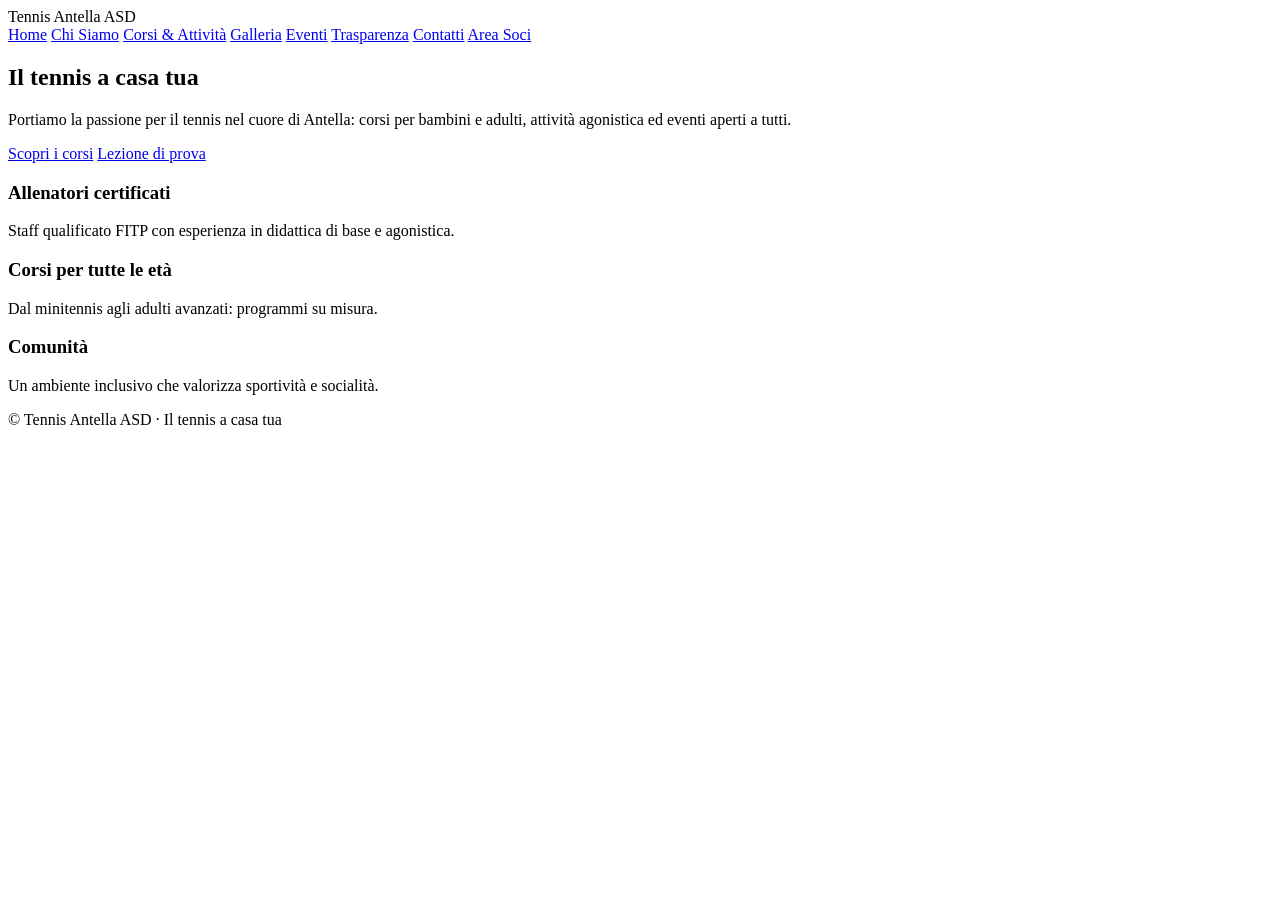
==== index.html @ 5396a21c "Add files via upload" ====
<!doctype html>
<html lang="it">
<head>
  <meta charset="utf-8">
  <meta name="viewport" content="width=device-width, initial-scale=1">
  <title>Tennis Antella ASD – Home</title>
  <link rel="stylesheet" href="assets/css/style.css">
</head>
<body>
  <header class="site-header">
    <div class="container">
      <div class="brand">Tennis Antella ASD</div>
      <nav class="nav">
        <a href="index.html">Home</a>
        <a href="chi-siamo.html">Chi Siamo</a>
        <a href="corsi.html">Corsi & Attività</a>
        <a href="galleria.html">Galleria</a>
        <a href="eventi.html">Eventi</a>
        <a href="trasparenza.html">Trasparenza</a>
        <a href="contatti.html">Contatti</a>
        <a href="area-soci.html">Area Soci</a>
      </nav>
    </div>
  </header>

  <section class="hero">
    <div class="container">
      <h1>Il tennis a casa tua</h1>
      <p>Portiamo la passione per il tennis nel cuore di Antella: corsi per bambini e adulti, attività agonistica ed eventi aperti a tutti.</p>
      <div class="cta">
        <a class="btn" href="corsi.html">Scopri i corsi</a>
        <a class="btn btn-outline" href="contatti.html">Lezione di prova</a>
      </div>
    </div>
  </section>

  <section class="features">
    <div class="container grid">
      <div class="card">
        <h3>Allenatori certificati</h3>
        <p>Staff qualificato FITP con esperienza in didattica di base e agonistica.</p>
      </div>
      <div class="card">
        <h3>Corsi per tutte le età</h3>
        <p>Dal minitennis agli adulti avanzati: programmi su misura.</p>
      </div>
      <div class="card">
        <h3>Comunità</h3>
        <p>Un ambiente inclusivo che valorizza sportività e socialità.</p>
      </div>
    </div>
  </section>

  <footer class="site-footer">
    <div class="container">© Tennis Antella ASD · Il tennis a casa tua</div>
  </footer>
</body>
</html>
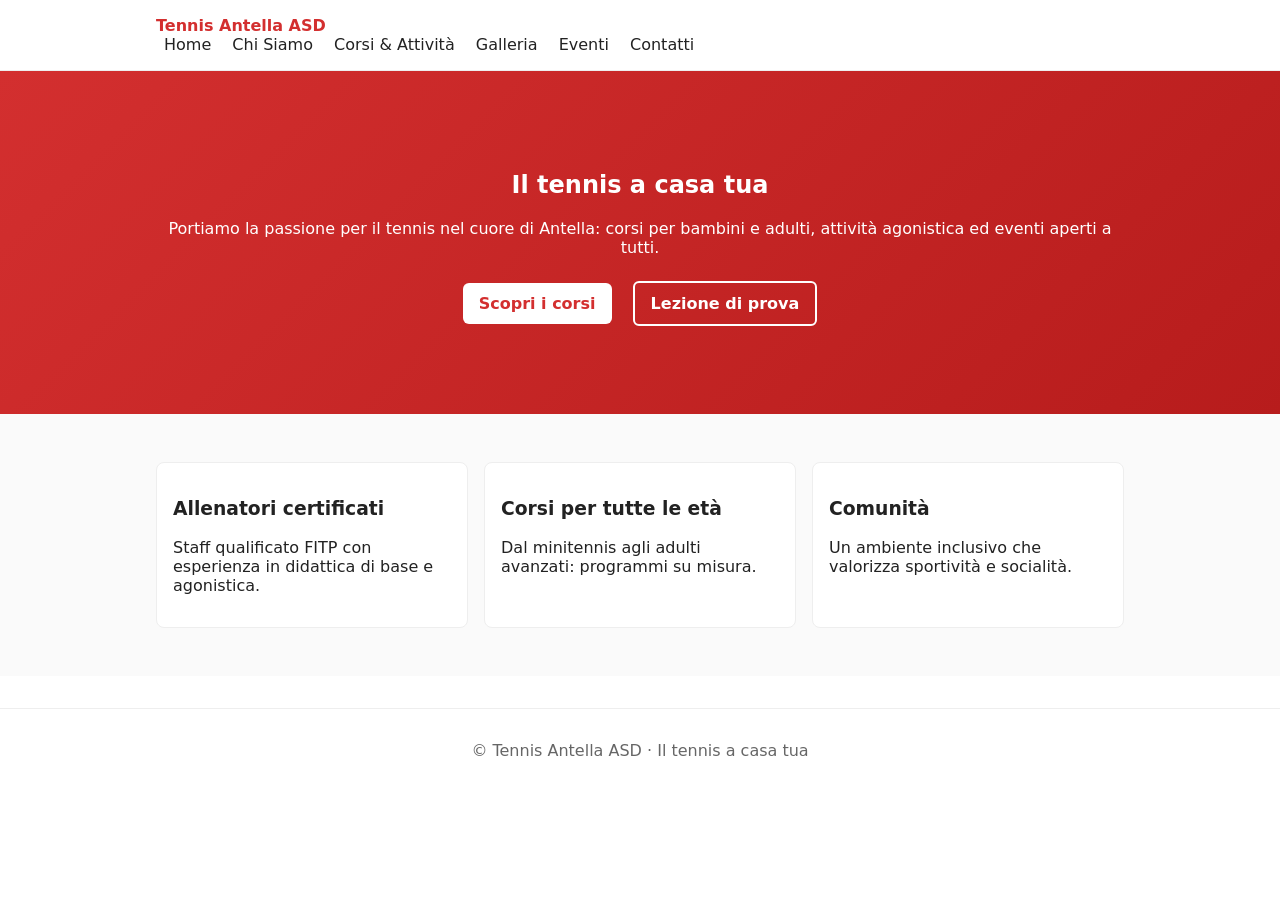
==== commit 49797a4c: "Update index.html" ====
--- a/index.html
+++ b/index.html
@@ -16,9 +16,7 @@
         <a href="corsi.html">Corsi & Attività</a>
         <a href="galleria.html">Galleria</a>
         <a href="eventi.html">Eventi</a>
-        <a href="trasparenza.html">Trasparenza</a>
         <a href="contatti.html">Contatti</a>
-        <a href="area-soci.html">Area Soci</a>
       </nav>
     </div>
   </header>
@@ -55,4 +53,4 @@
     <div class="container">© Tennis Antella ASD · Il tennis a casa tua</div>
   </footer>
 </body>
-</html>+</html>
--- a/assets/css/style.css
+++ b/assets/css/style.css
@@ -0,0 +1,17 @@
+:root{--primary:#d32f2f;--text:#222222;}
+*{box-sizing:border-box}
+body{margin:0;font-family:system-ui,-apple-system,Segoe UI,Roboto,Helvetica,Arial,sans-serif;color:var(--text);}
+.container{max-width:1000px;margin:0 auto;padding:1rem}
+.site-header{background:#fff;border-bottom:1px solid #eee;position:sticky;top:0;z-index:10}
+.brand{font-weight:700;color:var(--primary)}
+.nav a{margin:0 .5rem;text-decoration:none;color:var(--text)}
+.hero{background:linear-gradient(135deg,var(--primary),#b71c1c);color:#fff;padding:4rem 0;text-align:center}
+.hero .btn{margin:.5rem}
+.btn{display:inline-block;background:#fff;color:var(--primary);padding:.7rem 1rem;border-radius:6px;text-decoration:none;font-weight:600}
+.btn-outline{background:transparent;border:2px solid #fff;color:#fff}
+.features{background:#fafafa;padding:2rem 0}
+.grid{display:grid;gap:1rem;grid-template-columns:repeat(auto-fit,minmax(220px,1fr))}
+.card{background:#fff;border:1px solid #eee;border-radius:8px;padding:1rem}
+.site-footer{border-top:1px solid #eee;padding:1rem 0;background:#fff;margin-top:2rem;text-align:center;color:#666}
+.topbar{background:#f7f7f7;border-bottom:1px solid #eee;padding:.5rem 1rem}
+.gallery .ph{background:#f0f0f0;border:1px dashed #ccc;border-radius:8px;padding:2rem;text-align:center}
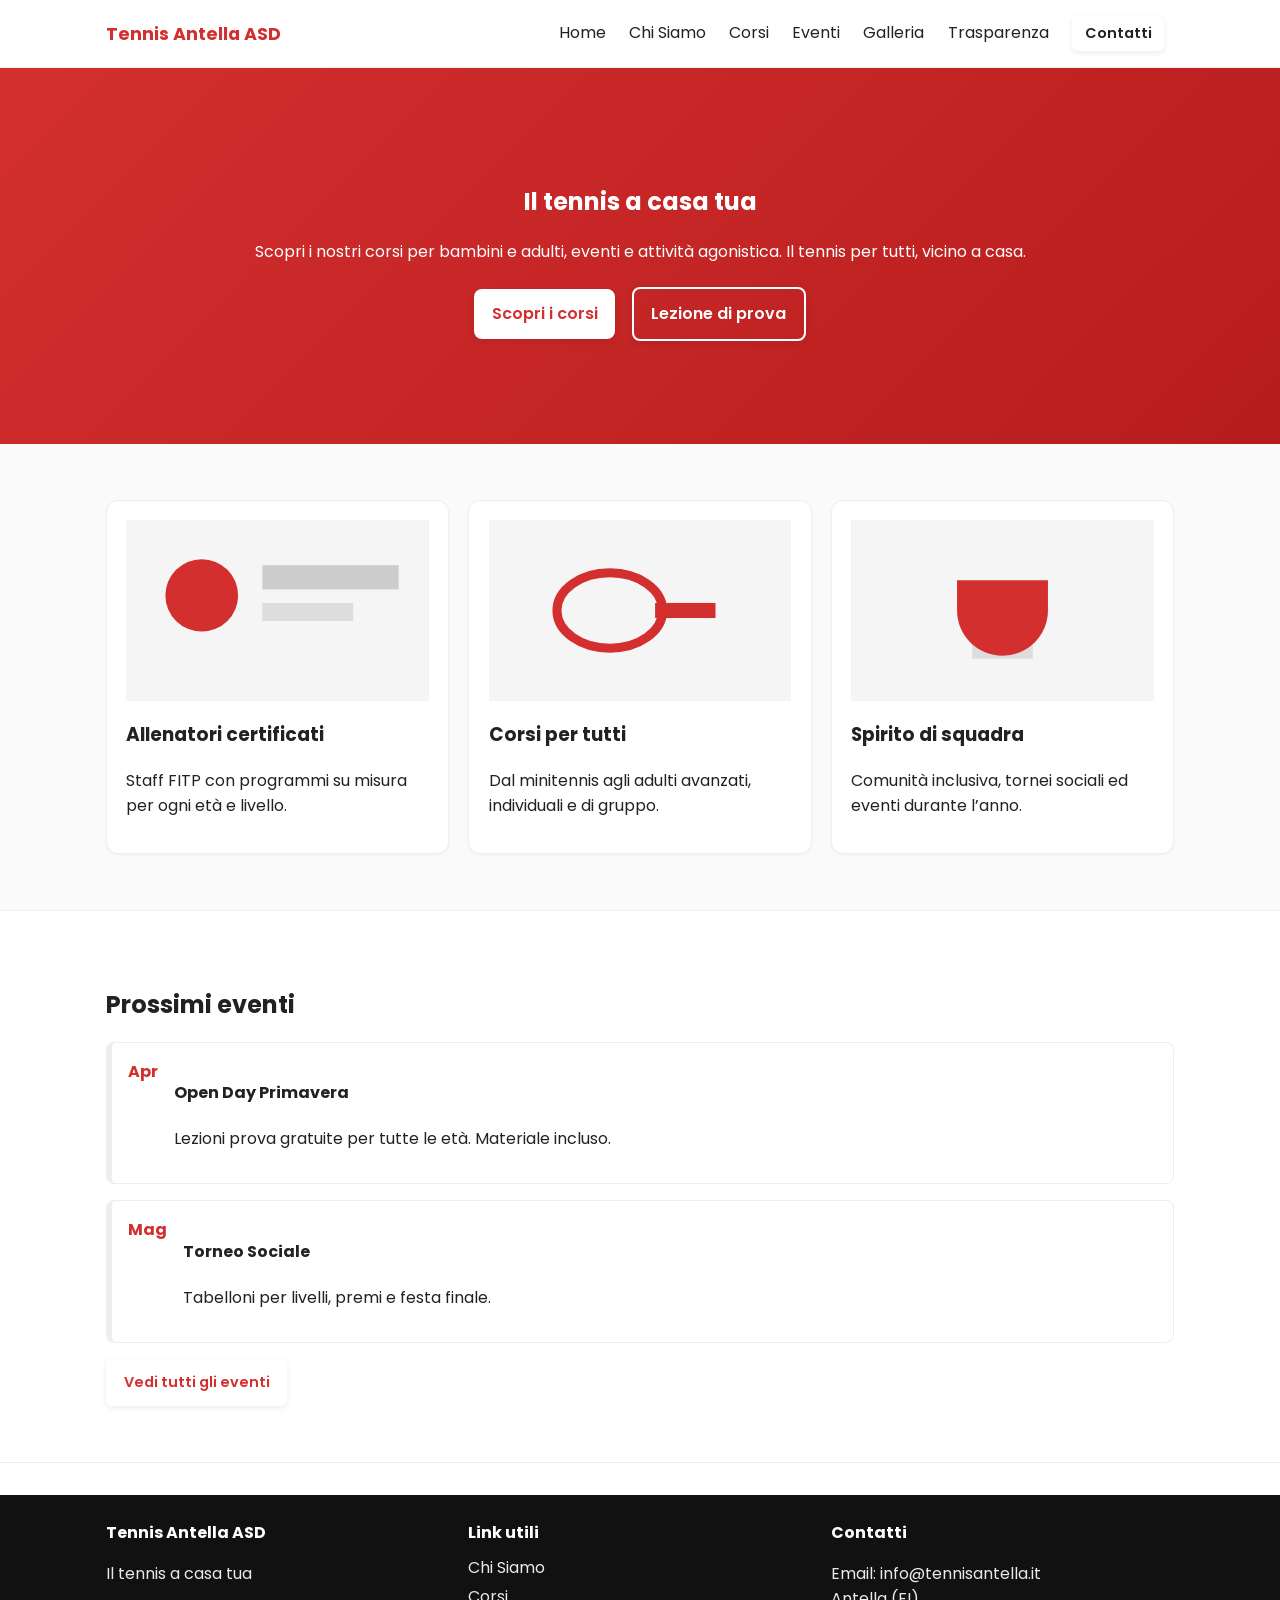
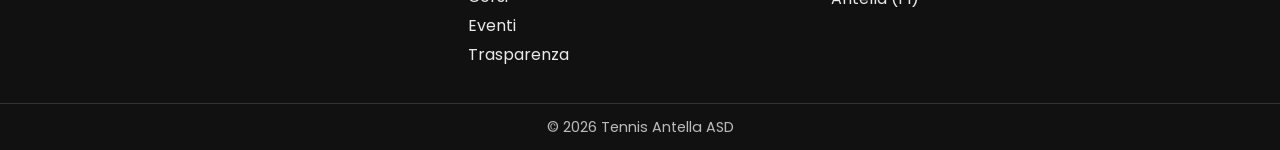
==== commit 5c1e1f7d: "Add files via upload" ====
--- a/index.html
+++ b/index.html
@@ -1,22 +1,32 @@
 <!doctype html>
 <html lang="it">
 <head>
+  <title>Tennis Antella ASD · Home</title>
   <meta charset="utf-8">
   <meta name="viewport" content="width=device-width, initial-scale=1">
-  <title>Tennis Antella ASD – Home</title>
+  <meta name="description" content="Associazione sportiva dilettantistica di Antella. Il tennis a casa tua">
+  <meta property="og:title" content="Tennis Antella ASD · Home">
+  <meta property="og:description" content="Associazione sportiva dilettantistica di Antella. Il tennis a casa tua">
+  <meta property="og:type" content="website">
+  <link rel="icon" href="assets/img/favicon.svg">
+  <link href="https://fonts.googleapis.com/css2?family=Poppins:wght@300;400;600;700&display=swap" rel="stylesheet">
   <link rel="stylesheet" href="assets/css/style.css">
+
 </head>
 <body>
+
   <header class="site-header">
-    <div class="container">
-      <div class="brand">Tennis Antella ASD</div>
-      <nav class="nav">
+    <div class="container nav">
+      <a class="brand" href="index.html">Tennis Antella ASD</a>
+      <button class="hamburger" id="hamburger" aria-label="Apri menu"><span></span><span></span><span></span></button>
+      <nav class="menu" id="menu">
         <a href="index.html">Home</a>
         <a href="chi-siamo.html">Chi Siamo</a>
-        <a href="corsi.html">Corsi & Attività</a>
+        <a href="corsi.html">Corsi</a>
+        <a href="eventi.html">Eventi</a>
         <a href="galleria.html">Galleria</a>
-        <a href="eventi.html">Eventi</a>
-        <a href="contatti.html">Contatti</a>
+        <a href="trasparenza.html">Trasparenza</a>
+        <a href="contatti.html" class="btn small">Contatti</a>
       </nav>
     </div>
   </header>
@@ -24,33 +34,81 @@
   <section class="hero">
     <div class="container">
       <h1>Il tennis a casa tua</h1>
-      <p>Portiamo la passione per il tennis nel cuore di Antella: corsi per bambini e adulti, attività agonistica ed eventi aperti a tutti.</p>
+      <p>Scopri i nostri corsi per bambini e adulti, eventi e attività agonistica. Il tennis per tutti, vicino a casa.</p>
       <div class="cta">
         <a class="btn" href="corsi.html">Scopri i corsi</a>
-        <a class="btn btn-outline" href="contatti.html">Lezione di prova</a>
+        <a class="btn outline" href="contatti.html">Lezione di prova</a>
       </div>
     </div>
   </section>
 
   <section class="features">
-    <div class="container grid">
+    <div class="container grid-3">
       <div class="card">
+        <img src="assets/img/ph-coach.svg" alt="Coach">
         <h3>Allenatori certificati</h3>
-        <p>Staff qualificato FITP con esperienza in didattica di base e agonistica.</p>
+        <p>Staff FITP con programmi su misura per ogni età e livello.</p>
       </div>
       <div class="card">
-        <h3>Corsi per tutte le età</h3>
-        <p>Dal minitennis agli adulti avanzati: programmi su misura.</p>
+        <img src="assets/img/ph-racket.svg" alt="Racchetta">
+        <h3>Corsi per tutti</h3>
+        <p>Dal minitennis agli adulti avanzati, individuali e di gruppo.</p>
       </div>
       <div class="card">
-        <h3>Comunità</h3>
-        <p>Un ambiente inclusivo che valorizza sportività e socialità.</p>
+        <img src="assets/img/ph-trophy.svg" alt="Trofeo">
+        <h3>Spirito di squadra</h3>
+        <p>Comunità inclusiva, tornei sociali ed eventi durante l’anno.</p>
       </div>
     </div>
   </section>
 
+  <section class="strip">
+    <div class="container">
+      <h2>Prossimi eventi</h2>
+      <div class="events">
+        <article class="event">
+          <div class="date">Apr</div>
+          <div>
+            <h4>Open Day Primavera</h4>
+            <p>Lezioni prova gratuite per tutte le età. Materiale incluso.</p>
+          </div>
+        </article>
+        <article class="event">
+          <div class="date">Mag</div>
+          <div>
+            <h4>Torneo Sociale</h4>
+            <p>Tabelloni per livelli, premi e festa finale.</p>
+          </div>
+        </article>
+      </div>
+      <a class="btn small" href="eventi.html">Vedi tutti gli eventi</a>
+    </div>
+  </section>
+
+
   <footer class="site-footer">
-    <div class="container">© Tennis Antella ASD · Il tennis a casa tua</div>
+    <div class="container grid-3">
+      <div>
+        <h4>Tennis Antella ASD</h4>
+        <p>Il tennis a casa tua</p>
+      </div>
+      <div>
+        <h4>Link utili</h4>
+        <ul class="clean">
+          <li><a href="chi-siamo.html">Chi Siamo</a></li>
+          <li><a href="corsi.html">Corsi</a></li>
+          <li><a href="eventi.html">Eventi</a></li>
+          <li><a href="trasparenza.html">Trasparenza</a></li>
+        </ul>
+      </div>
+      <div>
+        <h4>Contatti</h4>
+        <p>Email: <a href="mailto:info@tennisantella.it">info@tennisantella.it</a><br>Antella (FI)</p>
+      </div>
+    </div>
+    <div class="copyright">© 2026 Tennis Antella ASD</div>
   </footer>
+  <script src="assets/js/script.js"></script>
+
 </body>
-</html>
+</html>
--- a/assets/css/style.css
+++ b/assets/css/style.css
@@ -1,17 +1,57 @@
-:root{--primary:#d32f2f;--text:#222222;}
-*{box-sizing:border-box}
-body{margin:0;font-family:system-ui,-apple-system,Segoe UI,Roboto,Helvetica,Arial,sans-serif;color:var(--text);}
-.container{max-width:1000px;margin:0 auto;padding:1rem}
-.site-header{background:#fff;border-bottom:1px solid #eee;position:sticky;top:0;z-index:10}
-.brand{font-weight:700;color:var(--primary)}
-.nav a{margin:0 .5rem;text-decoration:none;color:var(--text)}
-.hero{background:linear-gradient(135deg,var(--primary),#b71c1c);color:#fff;padding:4rem 0;text-align:center}
-.hero .btn{margin:.5rem}
-.btn{display:inline-block;background:#fff;color:var(--primary);padding:.7rem 1rem;border-radius:6px;text-decoration:none;font-weight:600}
-.btn-outline{background:transparent;border:2px solid #fff;color:#fff}
-.features{background:#fafafa;padding:2rem 0}
-.grid{display:grid;gap:1rem;grid-template-columns:repeat(auto-fit,minmax(220px,1fr))}
-.card{background:#fff;border:1px solid #eee;border-radius:8px;padding:1rem}
-.site-footer{border-top:1px solid #eee;padding:1rem 0;background:#fff;margin-top:2rem;text-align:center;color:#666}
-.topbar{background:#f7f7f7;border-bottom:1px solid #eee;padding:.5rem 1rem}
-.gallery .ph{background:#f0f0f0;border:1px dashed #ccc;border-radius:8px;padding:2rem;text-align:center}
+:root{--primary:#d32f2f;--primary-dark:#b71c1c;--text:#222222;--bg:#ffffff}
+*{box-sizing:border-box;}
+html,body{margin:0;padding:0;font-family:Poppins,system-ui,-apple-system,Segoe UI,Roboto,Helvetica,Arial,sans-serif;color:var(--text);background:var(--bg)}
+img{max-width:100%;display:block}
+.container{max-width:1100px;margin:0 auto;padding:1rem}
+
+/* Header */
+.site-header{position:sticky;top:0;background:#fff;border-bottom:1px solid #eee;z-index:100}
+.nav{display:flex;align-items:center;justify-content:space-between;gap:1rem}
+.brand{font-weight:700;color:var(--primary);text-decoration:none;font-size:1.1rem}
+.menu a{margin:0 .6rem;text-decoration:none;color:var(--text)}
+.menu .btn.small{padding:.45rem .8rem}
+.hamburger{display:none;background:transparent;border:0;cursor:pointer}
+.hamburger span{display:block;width:24px;height:2px;background:#333;margin:5px 0}
+
+/* Hero */
+.hero{background:linear-gradient(135deg,var(--primary),var(--primary-dark)),url('assets/img/hero.jpg') center/cover no-repeat;color:#fff;text-align:center;padding:5rem 0;position:relative}
+.hero .btn{margin:.4rem}
+
+/* Buttons */
+.btn{display:inline-block;background:#fff;color:var(--primary);padding:.8rem 1.1rem;border-radius:8px;text-decoration:none;font-weight:600;box-shadow:0 2px 6px rgba(0,0,0,.08)}
+.btn:hover{transform:translateY(-1px)}
+.btn.outline{background:transparent;border:2px solid #fff;color:#fff}
+.btn.small{font-size:.9rem;border-radius:6px}
+
+/* Sections */
+.features{background:#fafafa;padding:2.5rem 0}
+.card{background:#fff;border:1px solid #eee;border-radius:12px;padding:1.2rem;box-shadow:0 1px 3px rgba(0,0,0,.04)}
+.grid-3{display:grid;gap:1.2rem;grid-template-columns:repeat(auto-fit,minmax(220px,1fr))}
+.grid-2{display:grid;gap:1.5rem;grid-template-columns:repeat(auto-fit,minmax(280px,1fr))}
+.strip{padding:2.5rem 0;border-top:1px solid #eee;border-bottom:1px solid #eee;background:#fff}
+.event{display:flex;gap:1rem;align-items:flex-start;margin:1rem 0;padding:1rem;border-left:4px solid var(--primary);background:#fff;border:1px solid #eee;border-left-width:6px;border-radius:8px}
+.event .date{font-weight:700;color:var(--primary)}
+
+/* Gallery */
+.gallery{display:grid;gap:.8rem;grid-template-columns:repeat(auto-fit,minmax(180px,1fr))}
+.gallery img{border-radius:10px;border:1px solid #eee}
+
+/* Footer */
+.site-footer{margin-top:2rem;background:#111;color:#eaeaea}
+.site-footer h4{margin:.6rem 0;color:#fff}
+.site-footer a{color:#eaeaea;text-decoration:none}
+.site-footer .clean{list-style:none;padding:0;margin:0}
+.site-footer .clean li{margin:.25rem 0}
+.site-footer .copyright{text-align:center;padding:.8rem;border-top:1px solid #333;margin-top:1rem;font-size:.9rem;color:#bbb}
+
+/* Page layout */
+.page h1{margin-top:1rem}
+.docs{line-height:2}
+
+/* Responsive */
+@media (max-width: 860px){
+  .hamburger{display:block}
+  .menu{position:absolute;right:1rem;top:60px;background:#fff;border:1px solid #eee;border-radius:10px;padding:.8rem;display:none;flex-direction:column;box-shadow:0 6px 18px rgba(0,0,0,.06)}
+  .menu a{margin:.4rem 0}
+  .menu.show{display:flex}
+}
